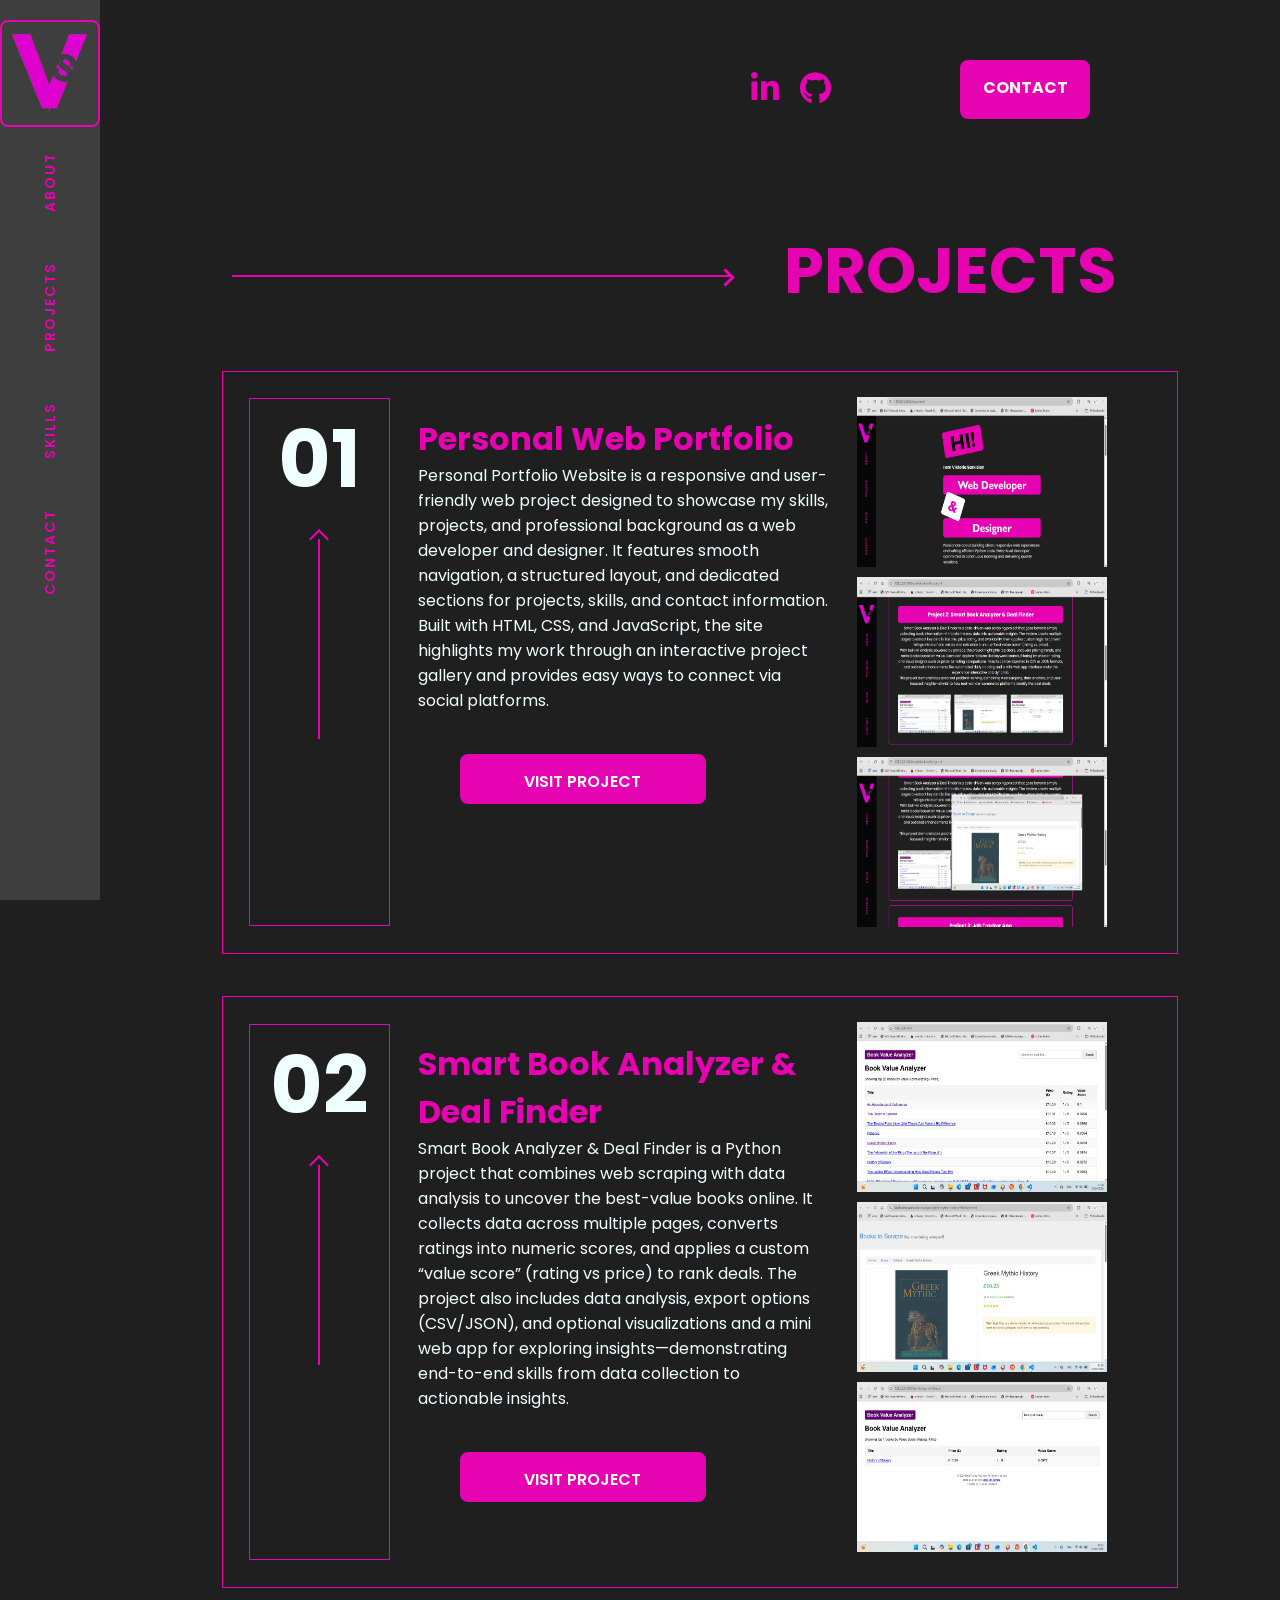
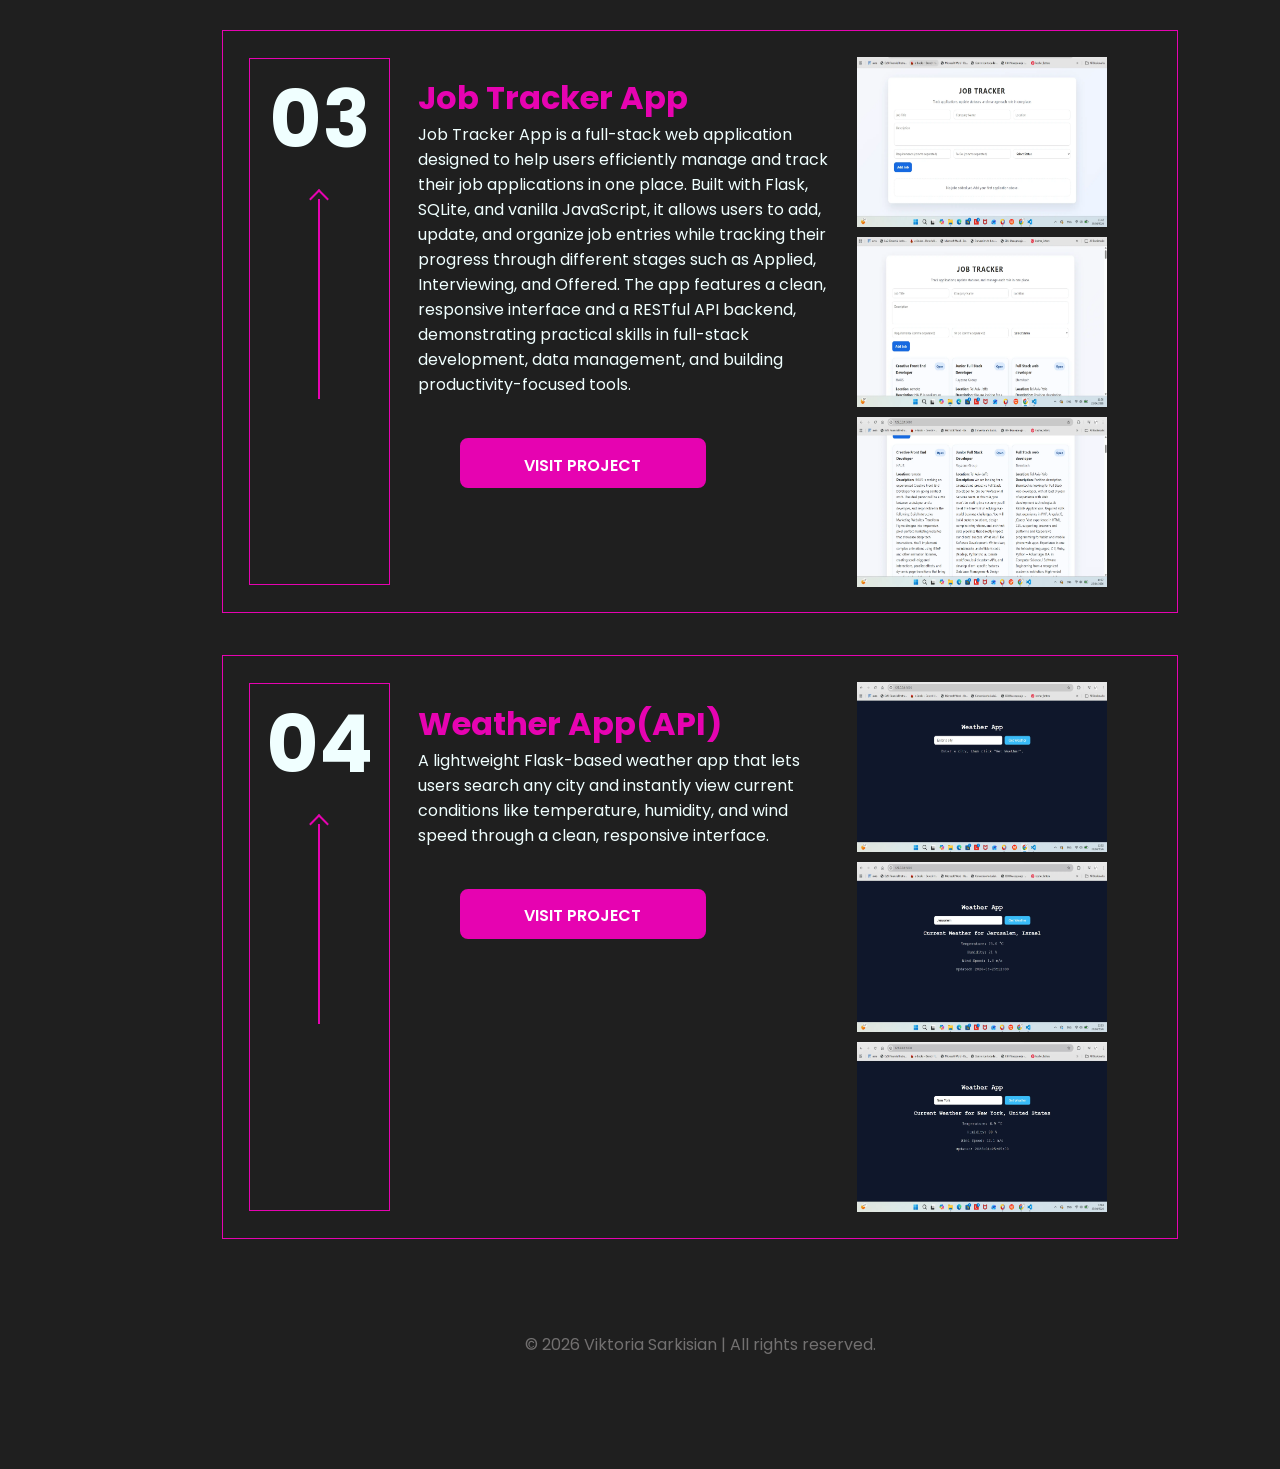
==== projects.html @ e144cbd7 "Initial commit" ====
<!DOCTYPE html>
<html lang="en">
  <head>
    <meta charset="UTF-8">
    <meta name="viewport" content="width=device-width, initial-scale=1.0">
    <meta http-equiv="X-UA-Compatible" content="ie=edge">
    <title>Projects</title>
    <link rel="stylesheet" href="./styles.css">
    <link rel="icon" href="./favicon.ico" type="image/x-icon">
    <link rel="stylesheet" href="https://cdnjs.cloudflare.com/ajax/libs/font-awesome/6.5.0/css/all.min.css">
  </head>
  <body>
    <main>
        <section class="slidebar">
            <div class="logo">
                <a href="/index.html">
                    <img src="/images-web/VS-LOGO-removebg-preview.webp" alt="Logo">
                </a>
            </div>

            <div class="nav-menu" id="nav-menu-slidebar">
                <a href="index.html#about-sec">ABOUT</a>
                <a href="index.html#project-sec">PROJECTS</a>
                <a href="index.html#skills-info">SKILLS</a>
                <a href="index.html#contact-sec">CONTACT</a>
            </div>

            <div class="hamburger-icon" onclick="myFunction()">
                <i class="fa fa-bars"></i>
            </div>
        </section>

        <section class="context">
            <div class="nav-contact">
                <div class="nav-contact-box">
                    <div class="nav-contact-links">
                        <a href="https://www.linkedin.com/in/viktoria-sarkisian-2a6a63b/"><i class="fa-brands fa-linkedin-in"></i></a>
                        <a href="https://github.com/Viki12MK"><i class="fa-brands fa-github"></i></a>
                    </div>
                    <div class="nav-contact-btn">
                        <a href="#contact-sec" class="btn" id="btn-contact">CONTACT</a>
                    </div>
                </div>
            </div>
            <div class="projects-container">
                <div class="title-projects-sec">
                    <div class="long-arrow"></div>
                    <h1>PROJECTS</h1>
                </div>

                <div class="list-projects-sec">
                    <div class="my-project-box">
                        <div class="num-project-box">
                            <div class="project-number">
                                <h1>01</h1>
                            </div>
                            <div class="vertical-arrow"></div>
                        </div>
                        <div class="desc-project-box">
                            <h3>Personal Web Portfolio</h3>
                            <p>Personal Portfolio Website is a responsive and user-friendly 
                            web project designed to showcase my skills, projects, and 
                            professional background as a web developer and designer. 
                            It features smooth navigation, a structured layout, and 
                            dedicated sections for projects, skills, and contact information. 
                            Built with HTML, CSS, and JavaScript, the site highlights my work 
                            through an interactive project gallery and provides easy ways to 
                            connect via social platforms.
                            </p>
                            <div class="project-visit-btn">
                                <a href="https://viktoria-sarkisian-portfolio.netlify.app/" class="btn" id="visit-btn">VISIT PROJECT</a>
                            </div>
                        </div>
                        <div class="gallery">
                            <div class="thumbnails">
                                <!-- Thumbnails will be dynamically generated here -->
                            </div>
                            <div class="lightbox">
                                <span class="close-btn">&times;</span>
                                <img src="" alt="Image" class="lightbox-img">
                            </div>
                        </div>
                    </div>
                    <div class="my-project-box">
                        <div class="num-project-box">
                            <div class="project-number">
                                <h1>02</h1>
                            </div>
                            <div class="vertical-arrow"></div>
                        </div>
                        <div class="desc-project-box">
                            <h3>Smart Book Analyzer & Deal Finder</h3>
                            <p>Smart Book Analyzer & Deal Finder is a Python project that combines 
                            web scraping with data analysis to uncover the best-value books online. 
                            It collects data across multiple pages, converts ratings into numeric 
                            scores, and applies a custom “value score” (rating vs price) to rank 
                            deals. The project also includes data analysis, export options (CSV/JSON),
                            and optional visualizations and a mini web app for exploring 
                            insights—demonstrating end-to-end skills from data collection to 
                            actionable insights.</p>
                            <div class="project-visit-btn">
                                <a href="#" class="btn" id="visit-btn">VISIT PROJECT</a>
                            </div>
                        </div>
                        <div class="gallery">
                            <div class="thumbnails">
                                <!-- Thumbnails will be dynamically generated here -->
                            </div>
                            <div class="lightbox">
                                <span class="close-btn">&times;</span>
                                <img src="" alt="Image" class="lightbox-img">
                            </div>
                        </div>
                    </div>
                    <div class="my-project-box">
                        <div class="num-project-box">
                            <div class="project-number">
                                <h1>03</h1>
                            </div>
                            <div class="vertical-arrow"></div>
                        </div>
                        <div class="desc-project-box">
                            <h3>Job Tracker App</h3>
                            <p>Job Tracker App is a full-stack web application designed to 
                            help users efficiently manage and track their job applications 
                            in one place. Built with Flask, SQLite, and vanilla JavaScript, 
                            it allows users to add, update, and organize job entries while 
                            tracking their progress through different stages such as Applied, 
                            Interviewing, and Offered. The app features a clean, responsive 
                            interface and a RESTful API backend, demonstrating practical skills 
                            in full-stack development, data management, and building 
                            productivity-focused tools.</p>
                            <div class="project-visit-btn">
                                <a href="#" class="btn" id="visit-btn">VISIT PROJECT</a>
                            </div>
                        </div>
                        <div class="gallery">
                            <div class="thumbnails">
                                <!-- Thumbnails will be dynamically generated here -->
                            </div>
                            <div class="lightbox">
                                <span class="close-btn">&times;</span>
                                <img src="" alt="Image" class="lightbox-img">
                            </div>
                        </div>
                    </div>
                    <div class="my-project-box">
                        <div class="num-project-box">
                            <div class="project-number">
                                <h1>04</h1>
                            </div>
                            <div class="vertical-arrow"></div>
                        </div>
                        <div class="desc-project-box">
                            <h3>Weather App(API)</h3>
                            <p>A lightweight Flask-based weather app that lets users search 
                                any city and instantly view current conditions like 
                                temperature, humidity, and wind speed through a clean, 
                                responsive interface.
                            </p>
                            <div class="project-visit-btn">
                                <a href="#" class="btn" id="visit-btn">VISIT PROJECT</a>
                            </div>

                        </div>
                        <div class="gallery">
                            <div class="thumbnails">
                                <!-- Thumbnails will be dynamically generated here -->
                            </div>
                            <div class="lightbox">
                                <span class="close-btn">&times;</span>
                                <img src="" alt="Image" class="lightbox-img">
                            </div>
                        </div>
                    </div>
                </div>
            </div>
            <footer>
                <p>&copy; 2026 Viktoria Sarkisian | All rights reserved.</p>
            </footer>
        </section>
          
    </main>
    <script src="index.js"></script>
  </body>
</html>
---- styles.css ----
@import url('https://fonts.googleapis.com/css2?family=Poppins:ital,wght@0,100;0,200;0,300;0,400;0,500;0,600;0,700;0,800;0,900;1,100;1,200;1,300;1,400;1,500;1,600;1,700;1,800;1,900&display=swap'); 
* { 
margin: 0; 
padding: 0; 
box-sizing: border-box; 
font-family: 'Poppins', sans-serif; 
} 

body { 
overflow-x: hidden;
 
} 

main { 
margin: 0 auto; 
padding: 20px; 
background: #1f1f1f; 
color: azure; 
} 

.slidebar { 
position: fixed; 
top: 0; 
left: 0; 
width: 100px; 
height: 100vh; 
background: rgba(72, 71, 71, 0.8); 
display: flex; 
flex-direction: column; 
align-items: center; 
padding: 20px 0; 
z-index: 999; 
} 

.logo { 
border: 2px solid #e603b1; 
border-radius: 8px; 
} 

.logo img { 
width: 100%; 
} 

.nav-menu { 
display: flex; 
flex-direction: column; 
gap: 50px; 
margin: 25px; 
} 

.nav-menu a { 
writing-mode: vertical-lr; 
transform: rotate(180deg); 
text-decoration: none; 
color: #e603b1; 
font-size: 14px; 
letter-spacing: 2px; 
font-weight: 600; 
} 

.nav-menu a:hover { 
color: #fff; 
} 

.hamburger-icon { 
display: none; 
} 

/* =============== CONTEXT SECTION ===================*/ 

.context { 
width: calc(100% - 120px);
margin-left: 120px; 
padding: 40px;
} 

.nav-contact { 
padding-left: 0; 
display: flex; 
justify-content: flex-end; 
} 

.nav-contact-box { 
display: grid; 
grid-template-columns: repeat(2, 1fr); 
width: 50%; 
} 

.nav-contact-links { 
width: 70%; 
display: flex; 
gap:10px; 
padding: 4; 
justify-content: center; 
} 

.nav-contact-links a{ 
font-size: 2em; 
margin: 3%; 
color: #e603b1; 
} 

.nav-contact-links a:hover { 
color: #fff; 
} 

.nav-contact-btn { 
width: 50%; 
border: 2px solid #e603b1; 
border-radius: 8px; 
background: #e603b1; 
text-align: center; 
padding-top: 5% ; 
} 

.nav-contact-btn a { 
text-decoration: none; 
color: #f9f9f9; 
font-weight: 700; 
} 

.nav-contact-btn:hover { 
background-color: black; 
} 

.project-container {
    margin: 15% 0 ;
}

.hero-info { 
display: flex; 
justify-content: center; 
} 

.hero-title h1 { 
font-size: 8em; 
} 

.hero-title h1 span { 
color: #e603b1; 
} 

.hero-text { 
text-align: center; 
padding: 2%; 
} 

.hero-txt h5 { 
font-size: 1em; 
} 

.hero-txt h1 { 
color: #e603b1; 
font-size: 4em; 
} 

.hero-article { 
text-align: center; 
} 

.hero-btn { 
text-align: center; 
padding: 4%; 
} 

.hero-btn a { 
margin: 2%; 
border: 2px solid #e603b1; 
border-radius: 8px; 
padding: 2%; 
text-decoration: none; 
color: #f9f9f9; 
font-weight: 600; 
} 

#btn-projects { 
background: #e603b1; 
} 

#btn-projects:hover { 
background: #1f1f1f; 
} 

#btn-get-in-touch:hover { 
background: #e603b1; 
} 

.about, .projects { 
display: flex; 
} 

.about-title, .projects-title, .skills-title, .contact-title { 
width: 40%; 
padding: 5%; 
color: #e603b1; 
display: flex;
justify-content: center;
align-items: center;
} 

.about-title h2, .projects-title h2, .skills-title h2, .contact-title h2 { 
transform: rotate(180deg); 
writing-mode: vertical-rl; 
letter-spacing: 2px; 
font-weight: 600; 
font-size: 4em; 
} 

.about-txt { 
padding: 4%; 
} 

.project { 
display: grid; 
grid-template-columns: 120px 1fr 2fr; 
gap: 30px;
width: 100%;
border: 1px solid #e603b1; 
box-shadow: 2px 4px 5px #e603b1; 
border-radius: 8px; 
margin: 2% 0; 
padding: 30px;
align-items: center;
} 


.project-num { 
justify-items: center; 
} 

.project-num h1{ 
font-size: 4em; 
margin: 10%; 
} 

.project-box {
    width: 100%;
}

.project-img {
    width: 100%;
}

.project-img img { 
width: 100%;
height: auto;
border-radius: 8px; 
border: 2px solid white; 
display: block;
margin: auto;
object-fit: cover;
} 

.project-title { 
text-align: center; 
padding: 10%; 
} 

.project-btn { 
padding: 10%; 
} 

#btn-project-1 { 
width: 50%; 
background: #1f1f1f; 
color: #f9f9f9; 
border: 2px solid #e603b1; 
border-radius: 5px; padding: 5%; 
font-size: 1em; 
font-weight: 600; 
} 

#btn-project-1:hover { 
background: #e603b1; 
} 

.skills { 
display: flex; 
} 

.skills-boxes { 
width: 100%; 
} 

.skill-box { 
border: 1px solid #e603b1; 
border-radius: 8px; 
padding: 4%; 
margin: 2%; 
} 

.skill-box-title i { 
font-size: 3em; 
color: #e603b1; 
} 

.skill-box-title span { 
font-size: 0.8em; 
color: #e603b1; 
margin-bottom: 20px; 
font-weight: 600; 
margin: 20px; 
} 

.skill-txt p span { 
display: inline-block; 
margin: 2%; 
background-color: #e603b1; 
color: #fff; 
border-radius: 5px; 
font-size: small; 
margin-bottom: 5px; 
border: 2px solid #e603b1; 
border-radius: 5px; 
padding: 2%; } 

.contact-conatiner { 
padding: 5%; 
} 

.contact-section { 
width: 100%; 
display: flex; 
} 

.contact-context { 
padding: 5%; 
} 

.contact-conatiner { 
display: grid; 
grid-template-columns: repeat(3, 1fr); 
} 
.contact-box { 
border: 2px solid #e603b1; 
margin: 5%; 
border-radius: 8px; 
text-align: center; 
padding: 5%; 
box-shadow: 2px 4px 6px #e603b1;
} 
.contact-icon i { 
font-size: 5em; margin: 5%; 
color: #e603b1; 
} 
.contact-box-info a { 
text-decoration: none; 
color: #e603b1; 
} 
.contact-box-info a:hover { 
color: #ffffff; 
} 
footer { 
text-align: center; 
color: #727070; 
padding: 5%; 
} 
hr { 
margin: 5%; 
border: 1px dashed #e603b1; 
}

/* projects page */

.projects-container {
    margin-top: 10%;
}

.title-projects-sec {
    width: 100%;
    display: flex;
}

.long-arrow {
    margin: 5%;
    display: inline-block;
    position: relative;
    width: 500px;        
    height: 2px;         
    background: #e603b1;   
    vertical-align: middle;
}


.long-arrow::after {
    content: '';
    position: absolute;
    right: 0;
    top: -4px;           
    width: 10px;
    height: 10px;
    border-top: 3px solid #e603b1;
    border-right: 3px solid #e603b1;
    transform: rotate(45deg);
}

.title-projects-sec h1 {
    font-size: 4em;
    color:#e603b1;
}

.list-projects-sec {
    width: 100%;
}

.my-project-box {
    display: grid;
    grid-template-columns: 1fr 3fr 2fr;
    margin: 4%;
    border: 1px solid #e603b1;
    padding: 2%; 
}

.num-project-box {
   text-align: center;
   margin: 4%;
   border: 1px solid #e603b1;
}

.project-number {
    width: 100%;
}

.project-number h1 {
    font-size: 5em;
}

.vertical-arrow {
    width: 2px;                 
    height: 200px;              
    background-color: #e603b1;
    position: relative;
    margin: 20px auto;
}


.vertical-arrow::before {
    content: '';
    position: absolute;
    top: 0;                     
    left: 50%;
    width: 12px;
    height: 12px;
    border-top: 2px solid #e603b1;
    border-left: 2px solid #e603b1;
    transform: translate(-50%, -50%) rotate(45deg);
}

.desc-project-box {
    padding: 5%;
}

.desc-project-box h3 {
    color: #e603b1;
    font-size: 2em;
}

.project-visit-btn {
    width: 60%;
    height: 50px;
    border: 2px solid #e603b1;
    border-radius: 8px;
    margin: 10%;
    text-align: center;
    padding: 3%;
    background-color: #e603b1;
}

.project-visit-btn a {
    text-decoration: none;
    color: #fff;
    font-weight: 600;
}

.project-visit-btn:hover {
    background-color: transparent;
}



.thumbnails {
  flex: 1;
  display: flex;
  flex-wrap: wrap;
}

.thumbnail {
  width: 250px;
  height: 170px;
  margin: 5px;
  cursor: pointer;
}

.lightbox {
  display: none;
  position: fixed;
  top: 0;
  left: 10%;
  width: 80%;
  height: 100%;
  background-color: rgba(0, 0, 0, 0.8);
  justify-content: center;
  align-items: center;
}

.lightbox-img {
  max-width: 100%;
  height: auto;
}

.close-btn {
  position: absolute;
  top: 30px;
  right: 20px;
  font-size: 30px;
  color: #e603b1;
  cursor: pointer;
}

/* ======================================================
   RESPONSIVE DESIGN
====================================================== */

/* Large screens / laptops */
@media screen and (max-width: 1200px) {

  .context {
    width: 85%;
    margin-left: 120px;
  }

  .hero-title h1 {
    font-size: 6em;
  }

  .hero-txt h1 {
    font-size: 3em;
  }

  .project {
    grid-template-columns: 1fr;
    padding: 20px;
  }

  .project-img img {
    width: 100%;
    margin: 0;
  }

  .my-project-box {
    grid-template-columns: 1fr;
  }

  .contact-conatiner {
    grid-template-columns: repeat(2, 1fr);
    gap: 20px;
  }

  .lightbox {
    position: fixed;
    inset: 0;
    width: 100%;
    height: 100vh;
    padding: 20px;
    z-index: 9999;

    display: none;
    justify-content: center;
    align-items: center;

    background: rgba(0, 0, 0, 0.9);
    }

  .lightbox-img {
    max-width: 95%;
    max-height: 90vh;
    object-fit: contain;
    border-radius: 10px;
    }

  .close-btn {
    position: fixed;
    top: 20px;
    right: 25px;

    width: 45px;
    height: 45px;

    display: flex;
    justify-content: center;
    align-items: center;

    font-size: 2rem;
    font-weight: bold;

    color: #fff;
    background: rgba(230, 3, 177, 0.9);

    border-radius: 50%;
    cursor: pointer;

    z-index: 10000;
    transition: 0.3s ease;
    }

  .close-btn:hover {
    transform: scale(1.1);
    background: #e603b1;
    }
}


/* Tablets */
@media screen and (max-width: 992px) {

  .slidebar {
    width: 80px;
  }

  .context {
    width: calc(100% - 80px);
    margin-left: 80px;
    padding: 20px;
  }

  .hero-info {
    flex-direction: column;
    text-align: center;
  }

  .hero-title h1 {
    font-size: 5em;
  }

  .hero-txt h1 {
    font-size: 2.5em;
  }

  .about,
  .projects,
  .skills,
  .contact-section {
    flex-direction: column;
  }

  .about-title,
  .projects-title,
  .skills-title,
  .contact-title {
    width: 100%;
    justify-content: flex-start;
    padding: 20px 0;
  }

  .about-title h2,
  .projects-title h2,
  .skills-title h2,
  .contact-title h2 {
    writing-mode: horizontal-tb;
    transform: none;
    font-size: 2.5em;
  }

  .nav-contact-box {
    width: 100%;
  }

  .my-project-box {
    grid-template-columns: 1fr;
  }

  .contact-conatiner {
    grid-template-columns: 1fr;
  }

  .long-arrow {
    width: 250px;
  }

  .title-projects-sec h1 {
    font-size: 2.5em;
  }

  .thumbnail {
    width: 180px;
    height: auto;
  }

  .close-btn {
    top: 15px;
    right: 15px;

    width: 40px;
    height: 40px;

    font-size: 1.6rem;
  }
}


/* Mobile devices */
@media screen and (max-width: 768px) {

  body {
    overflow-x: hidden;
  }

  .slidebar {
    width: 100%;
    height: auto;
    flex-direction: row;
    justify-content: space-between;
    padding: 10px 20px;
  }

  .logo {
    width: 70px;
  }

  .logo img {
    width: 100%;
  }

  .hamburger-icon {
    display: block;
    font-size: 2em;
    color: #e603b1;
    cursor: pointer;
  }

  .nav-menu {
    display: none;
    position: absolute;
    top: 80px;
    left: 0;
    width: 100%;
    background: #1f1f1f;
    flex-direction: column;
    align-items: center;
    gap: 20px;
    padding: 20px 0;
  }

  .nav-menu.active {
    display: flex;
  }

  .nav-menu a {
    writing-mode: horizontal-tb;
    transform: none;
    font-size: 1rem;
  }

  .context {
    width: 100%;
    margin: 100px 0 0 0;
    padding: 20px;
  }

  .nav-contact {
    justify-content: center;
  }

  .nav-contact-box {
    grid-template-columns: 1fr;
    gap: 20px;
  }

  .nav-contact-links {
    width: 100%;
    justify-content: center;
  }

  .nav-contact-btn {
    width: 100%;
    padding: 15px;
  }

  .hero-title h1 {
    font-size: 4em;
  }

  .hero-txt h1 {
    font-size: 2em;
  }

  .hero-btn {
    display: flex;
    flex-direction: column;
    gap: 20px;
  }

  .hero-btn a {
    display: block;
    width: 100%;
    padding: 15px;
  }

  .project {
    grid-template-columns: 1fr;
  }

  .project-title {
    padding: 20px 0;
  }

  .project-img img {
    width: 100%;
  }

  .skill-box-title i {
    font-size: 2em;
  }

  .skill-box-title span {
    display: block;
    margin-top: 10px;
  }

  .contact-conatiner {
    grid-template-columns: 1fr;
  }

  .contact-icon i {
    font-size: 3em;
  }

  .title-projects-sec {
    flex-direction: column;
    align-items: center;
    text-align: center;
  }

  .long-arrow {
    width: 150px;
  }

  .title-projects-sec h1 {
    font-size: 2em;
  }

  .project-number h1 {
    font-size: 3em;
  }

  .vertical-arrow {
    height: 100px;
  }

  .desc-project-box h3 {
    font-size: 1.5em;
  }

  .project-visit-btn {
    width: 80%;
    height: auto;
  }

  .thumbnail {
    width: 100%;
    height: auto;
  }

  .lightbox {
    left: 0;
    width: 100%;
  }

  .close-btn {
    top: 10px;
    right: 10px;

    width: 36px;
    height: 36px;

    font-size: 1.4rem;
  }

  .lightbox {
    padding: 10px;
  }

  .lightbox-img {
    max-width: 100%;
  }

  
}


/* Small mobile devices */
@media screen and (max-width: 480px) {

  .hero-title h1 {
    font-size: 3em;
  }

  .hero-txt h1 {
    font-size: 1.5em;
  }

  .hero-article p {
    font-size: 0.9em;
  }

  .about-title h2,
  .projects-title h2,
  .skills-title h2,
  .contact-title h2 {
    font-size: 2em;
  }

  .project-num h1 {
    font-size: 2.5em;
  }

  .contact-box {
    padding: 20px;
  }

  footer {
    font-size: 0.8em;
  }
}
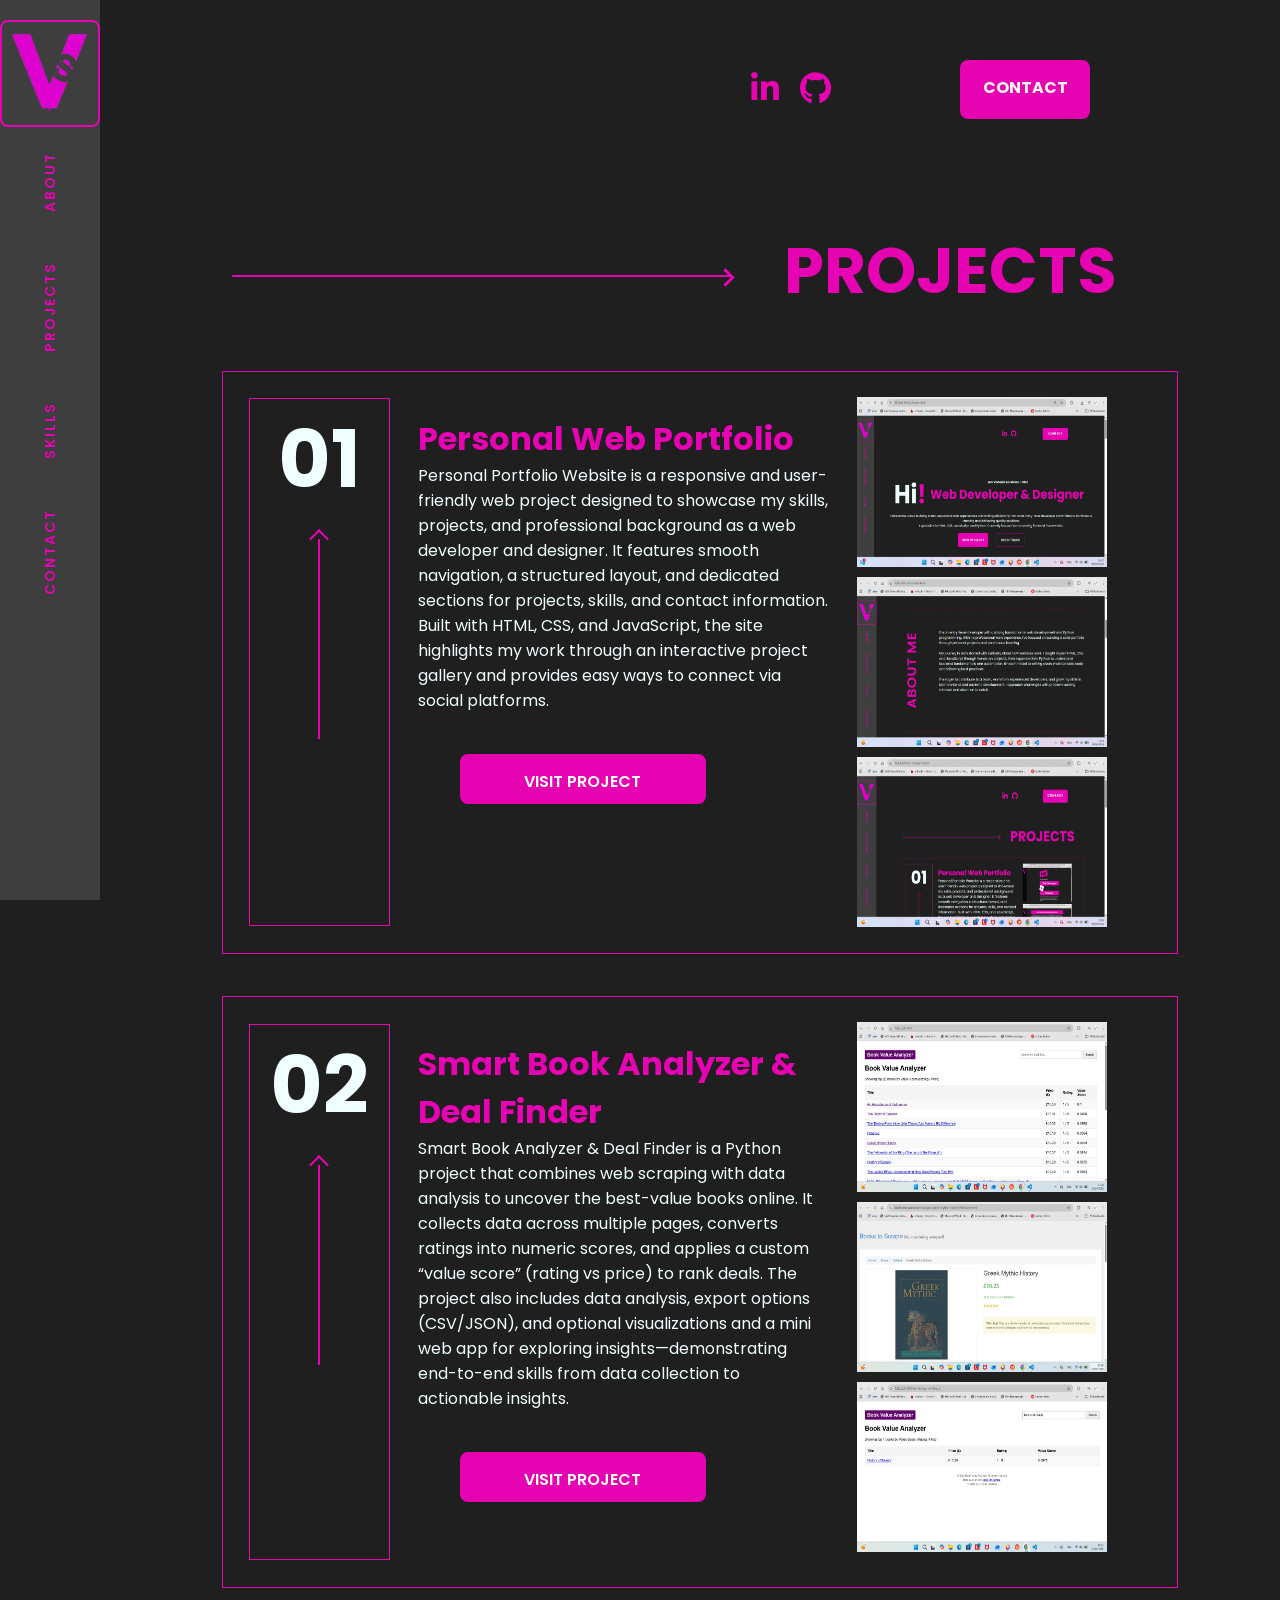
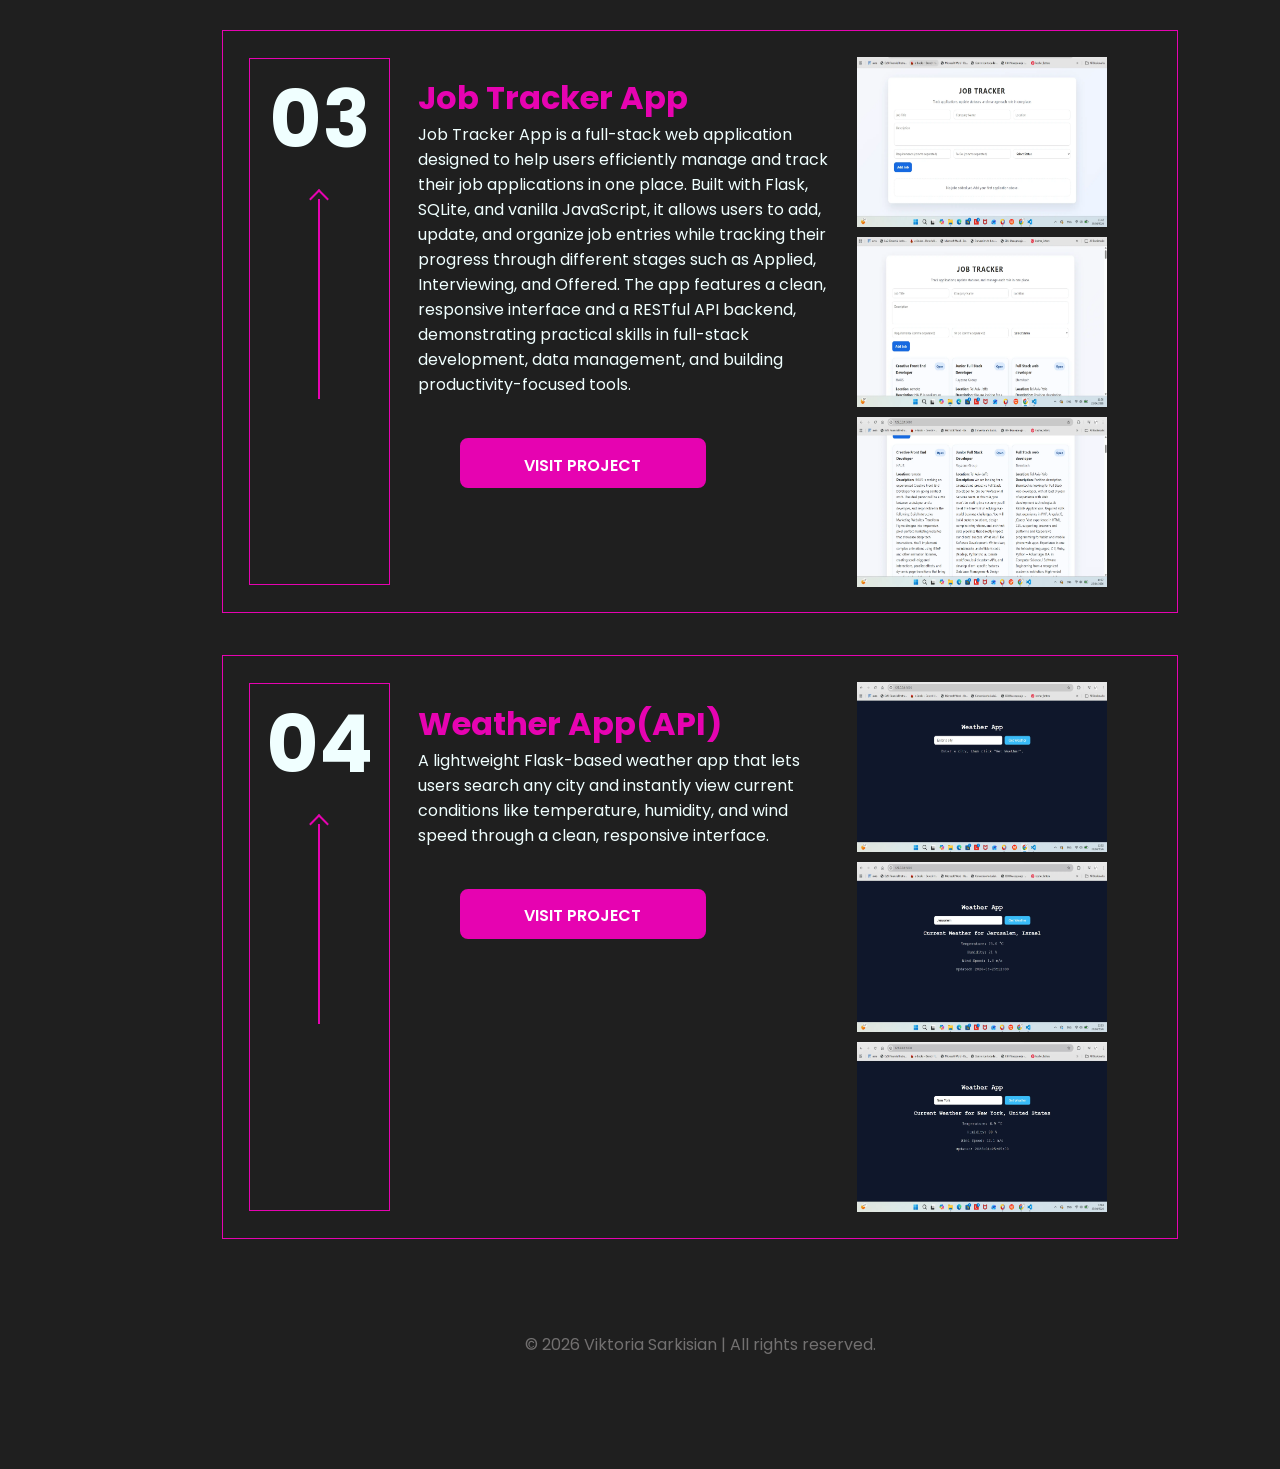
==== commit 7c048569: "Update portfolio homepage and projects page" ====
--- a/projects.html
+++ b/projects.html
@@ -68,7 +68,7 @@
                             connect via social platforms.
                             </p>
                             <div class="project-visit-btn">
-                                <a href="https://viktoria-sarkisian-portfolio.netlify.app/" class="btn" id="visit-btn">VISIT PROJECT</a>
+                                <a href="https://viktoria-sarkisian-web-portfolio.netlify.app/" class="btn" id="visit-btn">VISIT PROJECT</a>
                             </div>
                         </div>
                         <div class="gallery">
